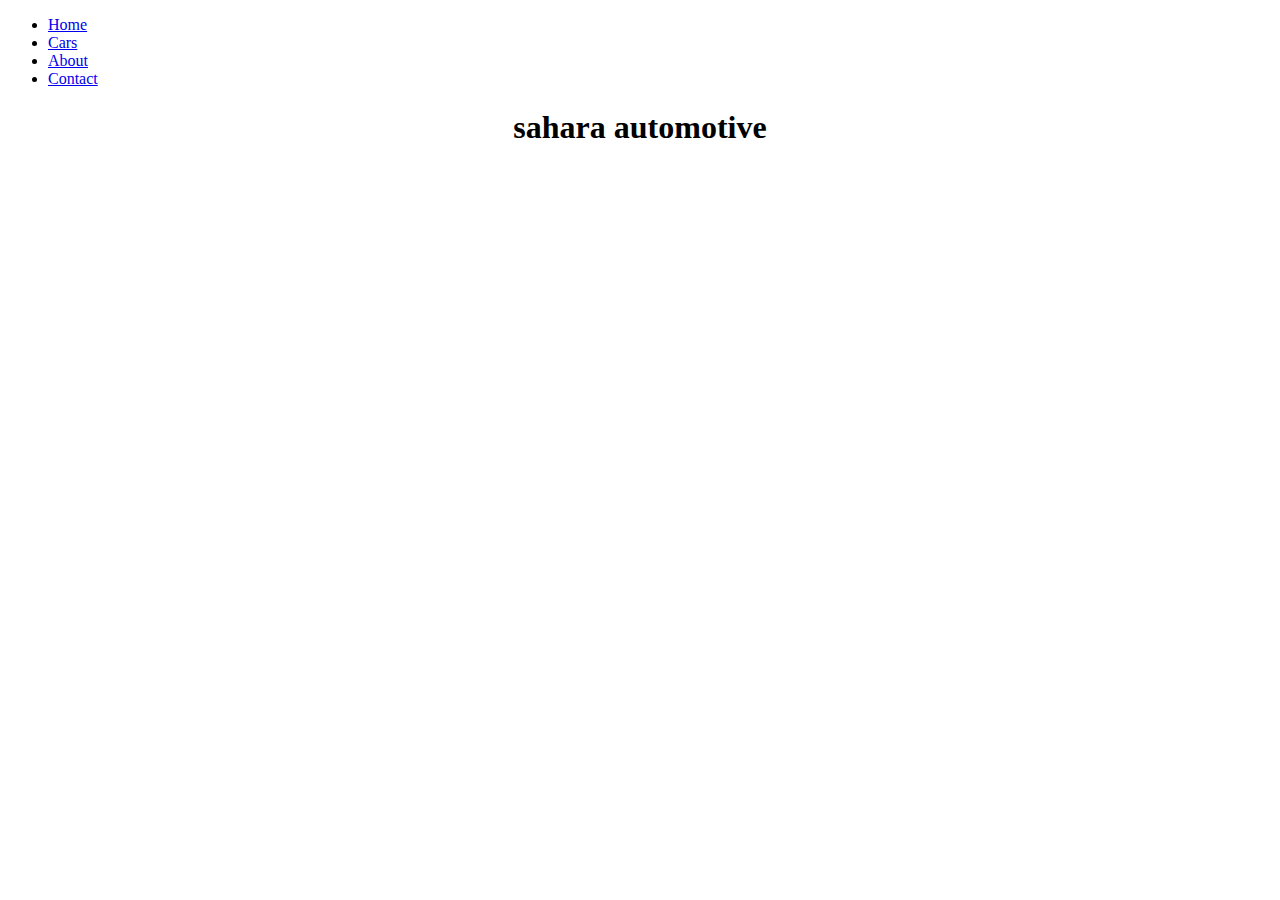
==== about.html @ ed59a420 "first commit" ====
<!DOCTYPE html>
<html lang="en">
<head>
    <meta charset="UTF-8">
    <meta name="viewport" content="width=device-width, initial-scale=1.0">
    <link rel="stylesheet" href="style.css">
    <title>sahara automotive</title>
</head>
<body>
  <ul>
    <li><a href="index.html">Home</a></li>
    <li><a href="cars.html">Cars</a></li>
    <li><a href="about.html">About</a></li>
    <li><a href="contact.html">Contact</a></li>
  </ul> 
  <h1>sahara automotive</h1>  
</body>
<script src="script.js"></script>
</html>
---- style.css ----
body {
    background-color: white;
  }

h1 {
    text-align: center;
}
 /* Fixed sidenav, full height */
.sidenav {
  height: 100%;
  width: 200px;
  position: fixed;
  z-index: 1;
  top: 0;
  left: 0;
  background-color: #111;
  overflow-x: hidden;
  padding-top: 20px;
}

/* Style the sidenav links and the dropdown button */
.sidenav a, .dropdown-btn {
  padding: 6px 8px 6px 16px;
  text-decoration: none;
  font-size: 20px;
  color: #818181;
  display: block;
  border: none;
  background: none;
  width:100%;
  text-align: left;
  cursor: pointer;
  outline: none;
}

/* On mouse-over */
.sidenav a:hover, .dropdown-btn:hover {
  color: #f1f1f1;
}

/* Main content */
.main {
  margin-left: 200px; /* Same as the width of the sidenav */
  font-size: 20px; /* Increased text to enable scrolling */
  padding: 0px 10px;
}

/* Add an active class to the active dropdown button */
.active {
  background-color: green;
  color: white;
}

/* Dropdown container (hidden by default). Optional: add a lighter background color and some left padding to change the design of the dropdown content */
.dropdown-container {
  display: none;
  background-color: #262626;
  padding-left: 8px;
}

/* Optional: Style the caret down icon */
.fa-caret-down {
  float: right;
  padding-right: 8px;
}
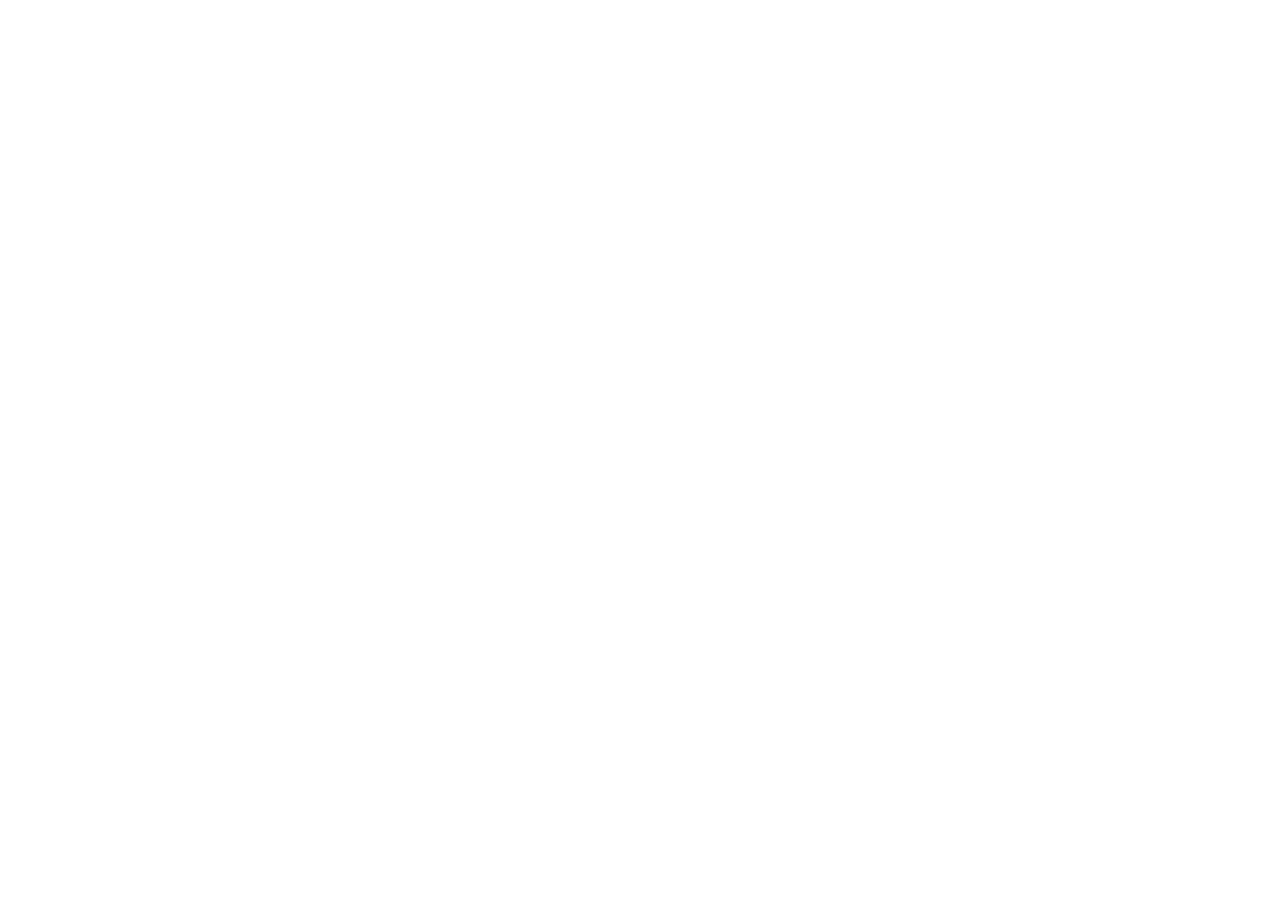
==== commit 74c933cb: "changes" ====
--- a/about.html
+++ b/about.html
@@ -4,16 +4,9 @@
     <meta charset="UTF-8">
     <meta name="viewport" content="width=device-width, initial-scale=1.0">
     <link rel="stylesheet" href="style.css">
-    <title>sahara automotive</title>
+    <title>Document</title>
 </head>
 <body>
-  <ul>
-    <li><a href="index.html">Home</a></li>
-    <li><a href="cars.html">Cars</a></li>
-    <li><a href="about.html">About</a></li>
-    <li><a href="contact.html">Contact</a></li>
-  </ul> 
-  <h1>sahara automotive</h1>  
+    
 </body>
-<script src="script.js"></script>
 </html>--- a/style.css
+++ b/style.css
@@ -1,65 +1,97 @@
-body {
-    background-color: white;
-  }
-
-h1 {
-    text-align: center;
-}
- /* Fixed sidenav, full height */
-.sidenav {
-  height: 100%;
-  width: 200px;
-  position: fixed;
-  z-index: 1;
-  top: 0;
-  left: 0;
-  background-color: #111;
-  overflow-x: hidden;
-  padding-top: 20px;
+ /* Create a sticky/fixed navbar */
+ #navbar {
+  overflow: hidden;
+  background-color: #f1f1f1;
+  padding: 40px 10px; /* Large padding which will shrink on scroll (using JS) */
+  transition: 0.4s; /* Adds a transition effect when the padding is decreased */
+  width: 98.8%;
+  z-index: 99;
 }
 
-/* Style the sidenav links and the dropdown button */
-.sidenav a, .dropdown-btn {
-  padding: 6px 8px 6px 16px;
+/* Style the navbar links */
+#navbar a {
+  float: left;
+  color: black;
+  text-align: center;
+  padding: 12px;
   text-decoration: none;
-  font-size: 20px;
-  color: #818181;
-  display: block;
-  border: none;
-  background: none;
-  width:100%;
-  text-align: left;
-  cursor: pointer;
-  outline: none;
+  font-size: 18px;
+  line-height: 25px;
+  border-radius: 4px;
 }
 
-/* On mouse-over */
-.sidenav a:hover, .dropdown-btn:hover {
-  color: #f1f1f1;
+/* Style the logo */
+#navbar #logo {
+  font-size: 25px;
+  font-weight: bold;
+  transition: 0.4s;
 }
 
-/* Main content */
-.main {
-  margin-left: 200px; /* Same as the width of the sidenav */
-  font-size: 20px; /* Increased text to enable scrolling */
-  padding: 0px 10px;
+/* Links on mouse-over */
+#navbar a:hover {
+  background-color: #ddd;
+  color: black;
 }
 
-/* Add an active class to the active dropdown button */
-.active {
-  background-color: green;
+/* Style the active/current link */
+#navbar a.active {
+  background-color: rgb(214, 17, 17);
   color: white;
 }
 
-/* Dropdown container (hidden by default). Optional: add a lighter background color and some left padding to change the design of the dropdown content */
-.dropdown-container {
-  display: none;
-  background-color: #262626;
-  padding-left: 8px;
+/* Display some links to the right */
+#navbar-right {
+  float: right;
 }
 
-/* Optional: Style the caret down icon */
-.fa-caret-down {
-  float: right;
-  padding-right: 8px;
-} +/* Add responsiveness - on screens less than 580px wide, display the navbar vertically instead of horizontally */
+@media screen and (max-width: 580) {
+  #navbar {
+    padding: 10px 5px !important; /* Use !important to make sure that JavaScript doesn't override the padding on small screens */
+  }
+  #navbar a {
+    float: none;
+    display: block;
+    text-align: left;
+  }
+  #navbar-right {
+    float: none;
+  }
+} 
+
+iframe {
+  /* position: absolute;
+  top: 110%;
+  right: 2%; */
+  width: 100%;
+  height: 200px;
+  /* margin-top: -400px;
+  margin-right: 20px;
+  z-index: 999; */
+}
+.container {
+  max-width: 1200px;
+  margin: auto;
+}
+.grid {
+  display: flex;
+  /* grid-template-columns: repeat(4, 1fr); */
+  
+  gap: 10px;
+  background-color: #2195f300;
+  padding: 10px;
+}
+
+.grid-container > div {
+  background-color: rgba(121, 251, 251, 0);
+  border: 1px solid rgba(0, 0, 0, 0);
+  text-align: center;
+  font-size: 30px;
+}
+.car img{
+  height: auto;
+  width: 100%;
+}
+.car {
+  max-width: 300px;
+}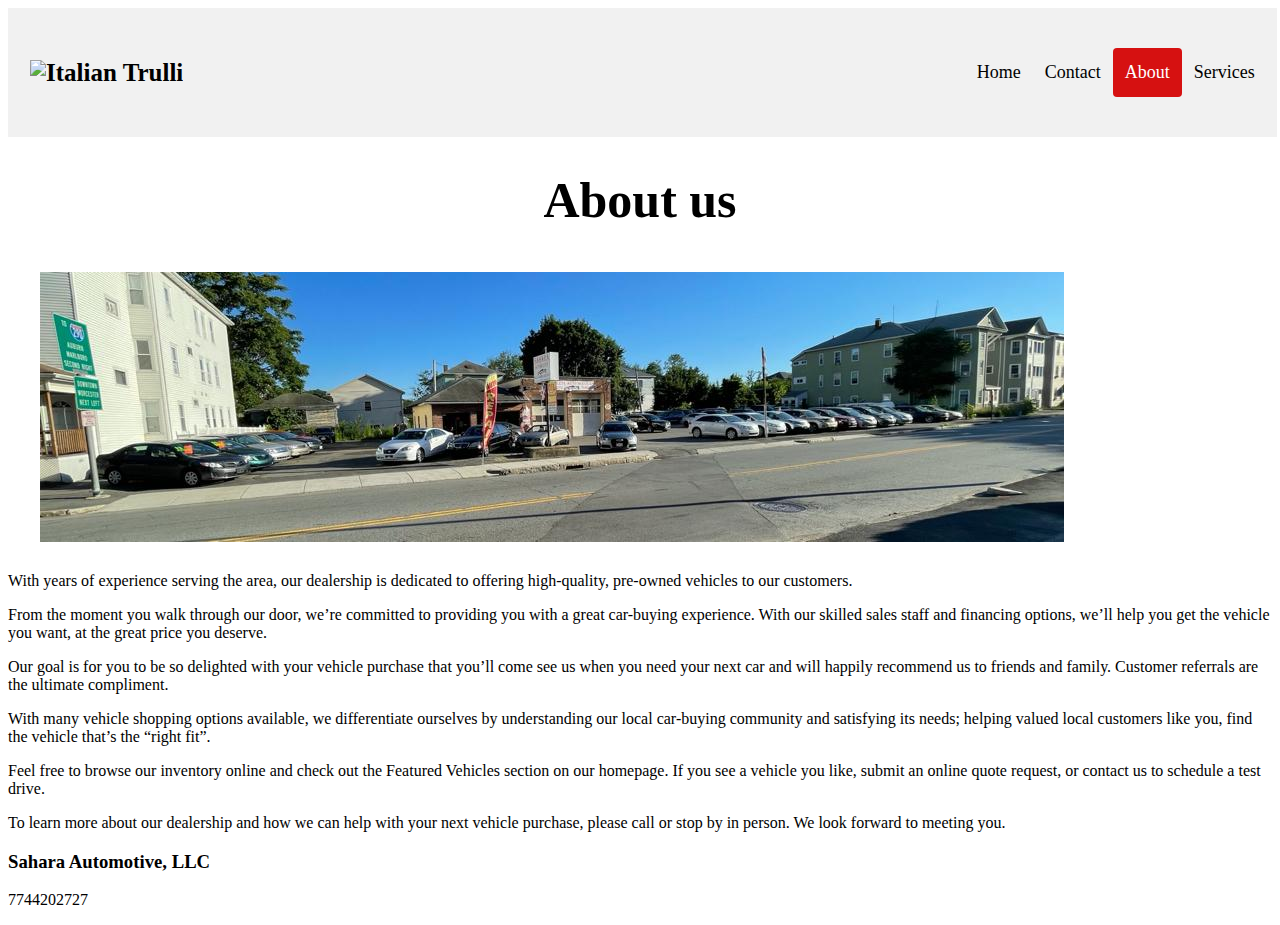
==== commit 59702e5f: "changes" ====
--- a/about.html
+++ b/about.html
@@ -3,10 +3,37 @@
 <head>
     <meta charset="UTF-8">
     <meta name="viewport" content="width=device-width, initial-scale=1.0">
+    <link rel="stylesheet" href="https://cdnjs.cloudflare.com/ajax/libs/font-awesome/6.5.1/css/all.min.css" integrity="sha512-DTOQO9RWCH3ppGqcWaEA1BIZOC6xxalwEsw9c2QQeAIftl+Vegovlnee1c9QX4TctnWMn13TZye+giMm8e2LwA==" crossorigin="anonymous" referrerpolicy="no-referrer" />
     <link rel="stylesheet" href="style.css">
     <title>Document</title>
 </head>
 <body>
-    
+  <div id="navbar">
+    <a href="#default" id="logo"><img
+        src="https://dcdws.blob.core.windows.net/dws-12362285-23088-media/sites/23088/2021/07/sa-logo1-w300.png"
+        alt="Italian Trulli"></a>
+    <div id="navbar-right">
+      <a  href="index.html">Home</a>
+      <a href="contact.html">Contact</a>
+      <a class="active" href="about.html">About</a>
+      <a href="service.html">Services</a>
+    </div>
+  </div>
+<h1>About us</h1>
+ 
+<div class="grid container">
+    <div class="sahara automotive"><img src="sahara.jpeg" alt=></div>
+  </div>
+<p>With years of experience serving the area, our dealership is dedicated to offering high-quality, pre-owned vehicles to our customers.</p>
+<p>From the moment you walk through our door, we’re committed to providing you with a great car-buying experience. With our skilled sales staff and financing options, we’ll help you get the vehicle you want, at the great price you deserve.</p>
+<P>Our goal is for you to be so delighted with your vehicle purchase that you’ll come see us when you need your next car and will happily recommend us to friends and family. Customer referrals are the ultimate compliment.</P>
+<P>With many vehicle shopping options available, we differentiate ourselves by understanding our local car-buying community and satisfying its needs; helping valued local customers like you, find the vehicle that’s the “right fit”.</P>
+<P>Feel free to browse our inventory online and check out the Featured Vehicles section on our homepage. If you see a vehicle you like, submit an online quote request, or contact us to schedule a test drive.</P>
+<P>To learn more about our dealership and how we can help with your next vehicle purchase, please call or stop by in person. We look forward to meeting you.</P>
+
+<h3>Sahara Automotive, LLC</h3>
+<P><i class="fa-solid fa-phone"></i> 7744202727</P>
+
 </body>
+<script src="script.js"></script>
 </html>--- a/style.css
+++ b/style.css
@@ -94,4 +94,14 @@
 }
 .car {
   max-width: 300px;
-}+}
+
+.auto-card h2 {
+  color: black
+}
+
+h1 {
+  text-align: center;
+  font-size: 50px;
+}
+
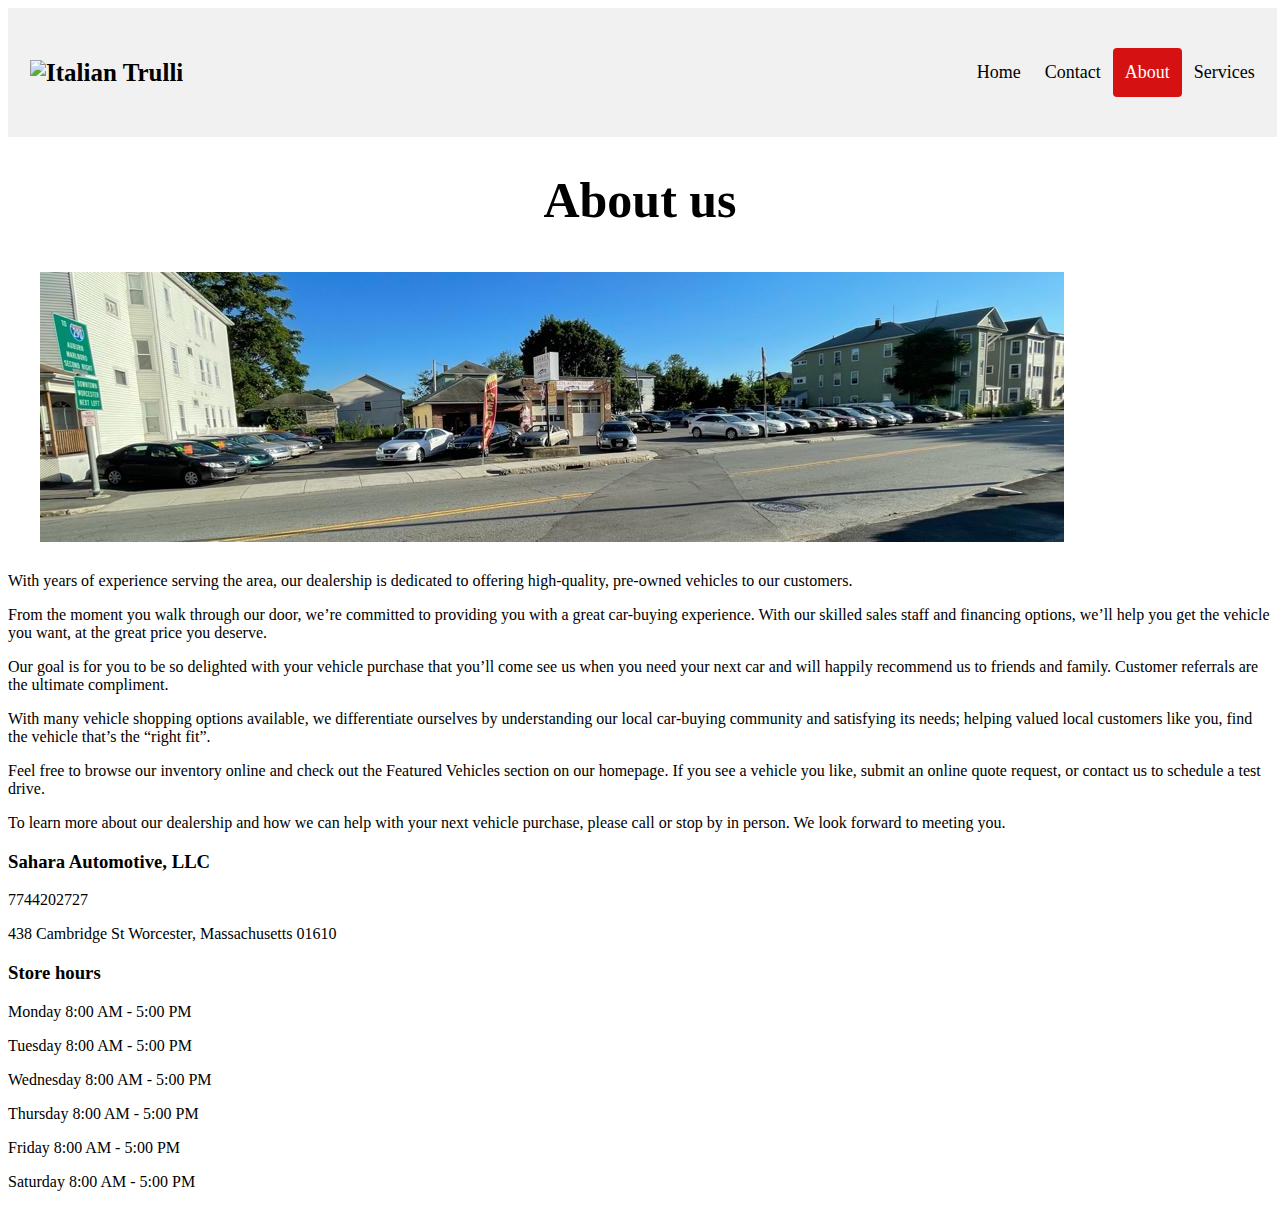
==== commit 6a2894a5: "changes" ====
--- a/about.html
+++ b/about.html
@@ -33,6 +33,15 @@
 
 <h3>Sahara Automotive, LLC</h3>
 <P><i class="fa-solid fa-phone"></i> 7744202727</P>
+<P><i class="fa-solid fa-location-dot"></i>438 Cambridge St Worcester, Massachusetts 01610</P>
+
+<h3>Store hours</h3>
+<P>Monday 8:00 AM - 5:00 PM</P>
+<P>Tuesday  8:00 AM - 5:00 PM</P>
+<P>Wednesday 8:00 AM - 5:00 PM</P>
+<P>Thursday 8:00 AM - 5:00 PM</P>
+<P>Friday 8:00 AM - 5:00 PM</P>
+<P>Saturday 8:00 AM - 5:00 PM</P>
 
 </body>
 <script src="script.js"></script>
